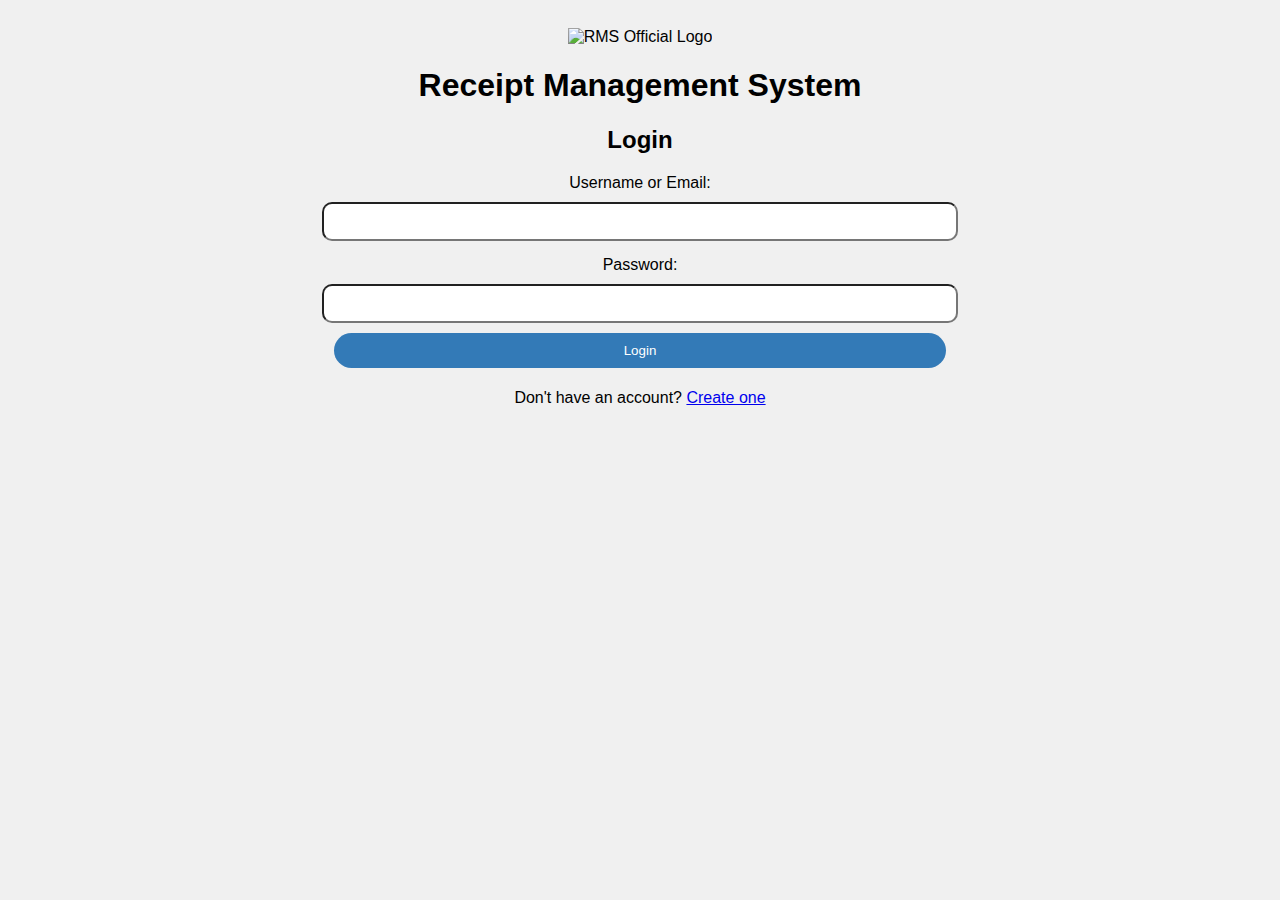
==== index.html @ 3de62150 "Add files via upload" ====
<!DOCTYPE html>
<html lang="en">
<head>
    <meta charset="UTF-8">
    <meta name="viewport" content="width=device-width, initial-scale=1.0">
    <title>RMS Login Page</title>
    <link rel="stylesheet" href="loginStyles.css">
    <link rel="icon" href="RMS.svg" type="image/svg+xml">
    <script src="loginScript.js" defer></script>
</head>
<body>
<img src="RMS.svg" alt="RMS Official Logo" height="200">
<h1>Receipt Management System</h1>

<div id="login-form">
    <h2>Login</h2>
    <label for="login-username">Username or Email:</label>
    <input type="text" id="login-username">

    <label for="login-password">Password:</label>
    <input type="password" id="login-password">

    <button id="login-button">Login</button>
    <p>Don't have an account? <a href="#" id="show-register">Create one</a></p>
</div>

<div id="register-form" style="display: none;">
    <h2>Create Account</h2>
    <label for="register-username">Username or Email:</label>
    <input type="text" id="register-username">

    <label for="register-password">Password:</label>
    <input type="password" id="register-password">

    <button id="register-button">Register</button>
    <p>Already have an account? <a href="#" id="show-login">Login</a></p>
</div>

</body>
</html>
---- loginStyles.css ----
body {
    font-family: Arial, sans-serif;
    background-color: #f0f0f0;
    padding: 20px;
    text-align: center;
}

label {
    display: block;
    margin: 10px 0 5px;
}

input, button {
    width: 50%;
    padding: 10px;
    margin: 5px 0;
    border-radius: 10px;
}

button {
    background-color: #337ab7;
    color: white;
    border: none;
    cursor: pointer;
    border-radius: 30px;
}

button:hover {
    background-color: #286090;
}

h1, h2 {
    text-align: center;
}
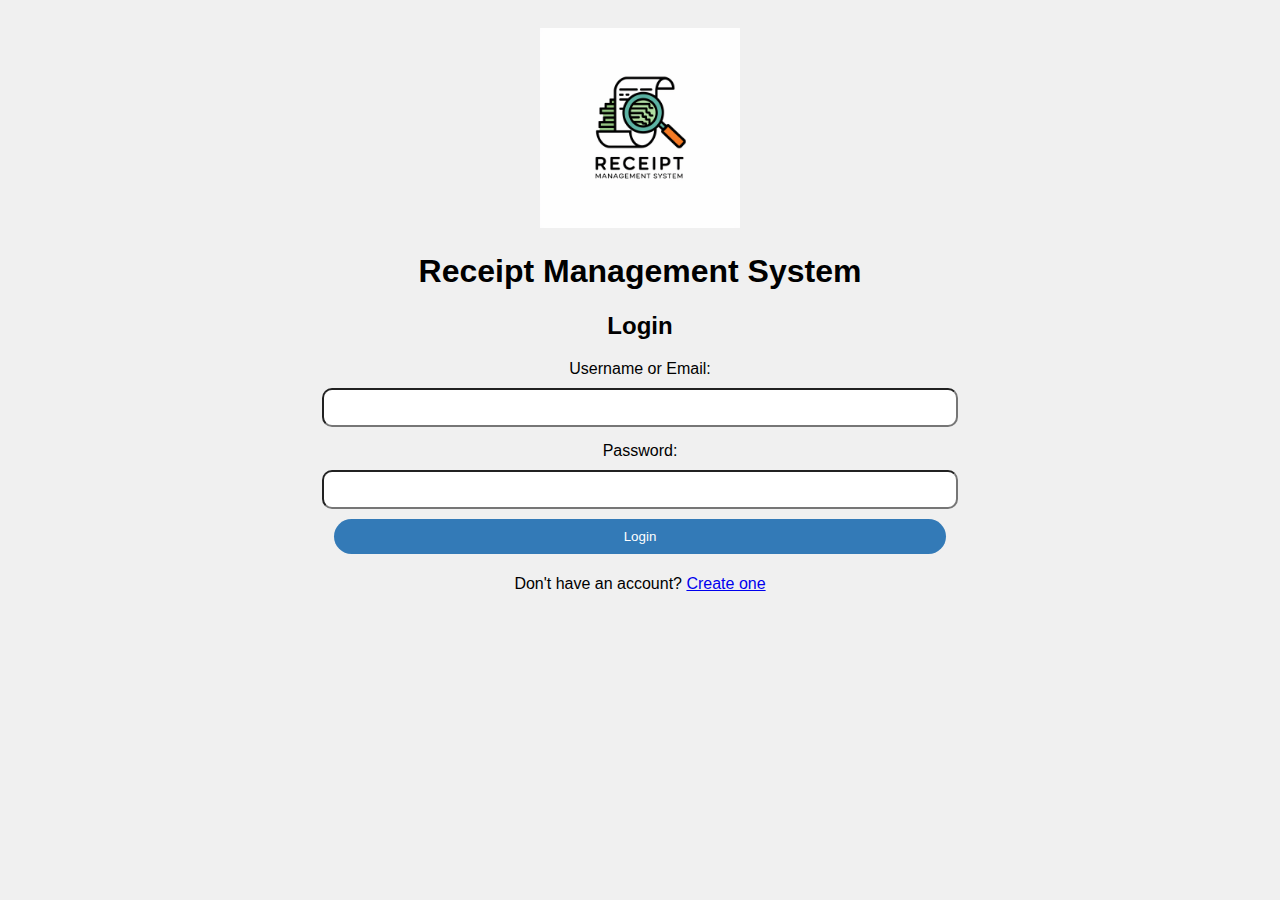
==== commit 251a56db: "Update index.html" ====
--- a/index.html
+++ b/index.html
@@ -5,11 +5,11 @@
     <meta name="viewport" content="width=device-width, initial-scale=1.0">
     <title>RMS Login Page</title>
     <link rel="stylesheet" href="loginStyles.css">
-    <link rel="icon" href="RMS.svg" type="image/svg+xml">
+    <link rel="icon" href="RMS.png" type="image/png+xml">
     <script src="loginScript.js" defer></script>
 </head>
 <body>
-<img src="RMS.svg" alt="RMS Official Logo" height="200">
+<img src="RMS.png" alt="RMS Official Logo" height="200">
 <h1>Receipt Management System</h1>
 
 <div id="login-form">
@@ -37,4 +37,4 @@
 </div>
 
 </body>
-</html>+</html>
